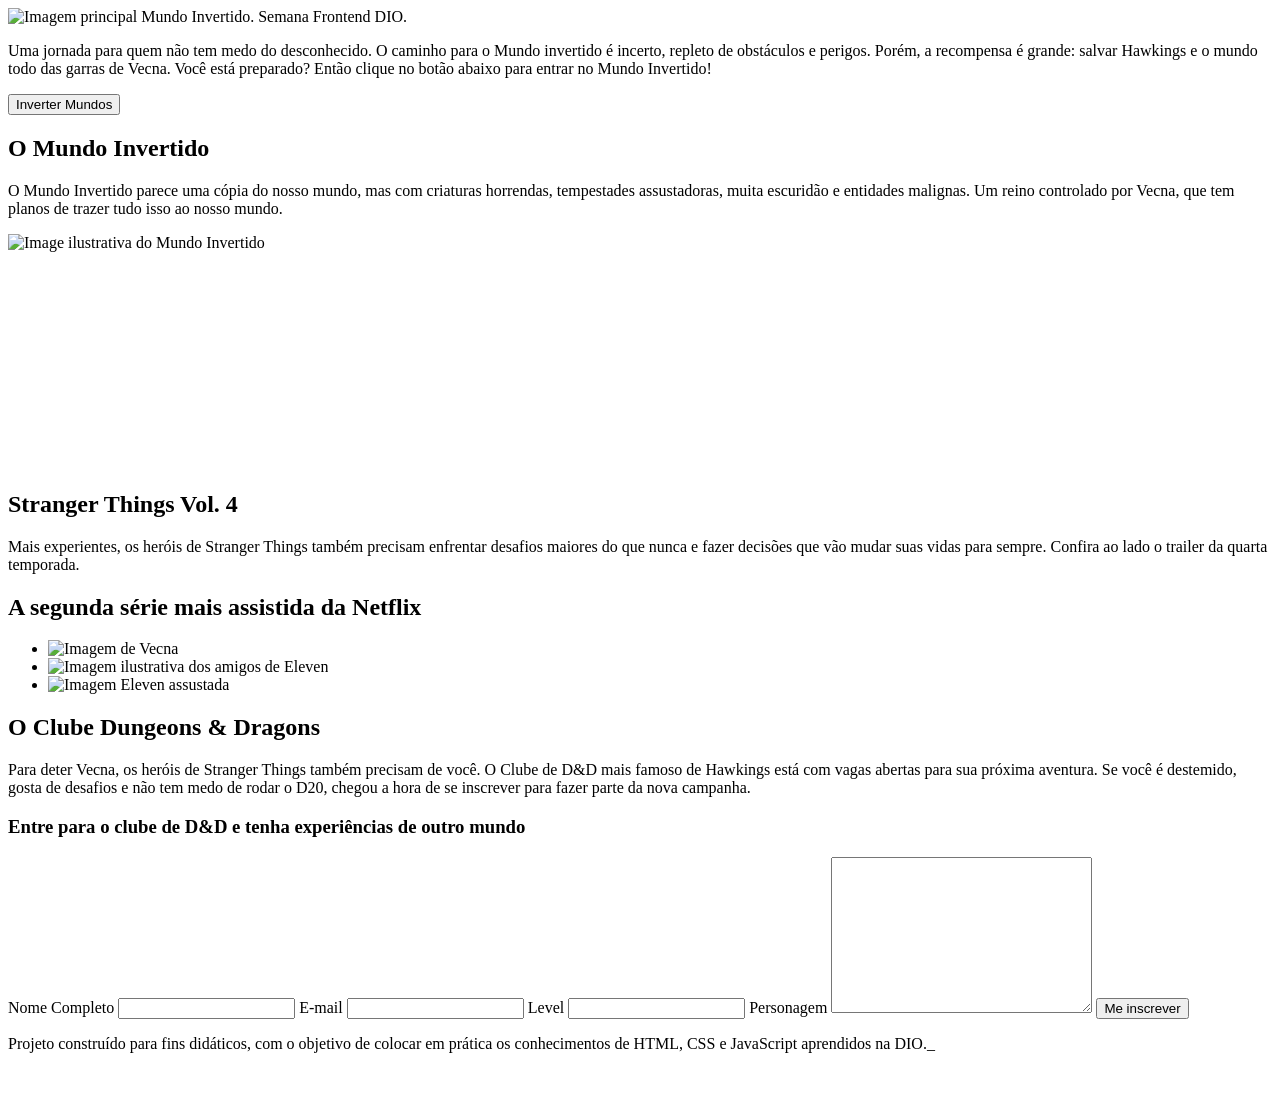
==== index.html @ d37d4a2c "Rename index (1).html to index.html" ====
<!DOCTYPE html>
<html lang="pt-br">
  <head>
    <meta charset="UTF-8" />
    <meta http-equiv="X-UA-Compatible" content="IE=edge" />
    <meta name="viewport" content="width=device-width, initial-scale=1.0" />
    <title>Mundo Invertido | Semana Front-end</title>
    <link rel="preconnect" href="https://fonts.googleapis.com">
  <link rel="preconnect" href="https://fonts.gstatic.com" crossorigin>
  <link href="https://fonts.googleapis.com/css2?family=Archivo:ital,wght@0,100..900;1,100..900&family=Libre+Baskerville:ital,wght@0,400;0,700;1,400&family=Qwitcher+Grypen:wght@400;700&family=Rubik+Glitch&display=swap" rel="stylesheet">

  <link rel="stylesheet" href="assets/css/styles.css" />
  </head>


  <body class="light-theme" aria-label="O site está utilizando o tema light" role="body">
    <header aria-label="Cabeçalho da página.">
      <audio id="music" autoplay>
        <source src="assets/musics/normal-world.mpeg" aria-details="Audio do site" />
      </audio>
      <div class="header-content">
        <img class="invert-element" src="assets/images/banner/logo.svg" alt="Imagem principal Mundo Invertido. Semana Frontend DIO." />
        <p class="invert-element" role="text">
          Uma jornada para quem não tem medo do desconhecido. O caminho para o
          Mundo invertido é incerto, repleto de obstáculos e perigos. Porém, a
          recompensa é grande: salvar Hawkings e o mundo todo das garras de
          Vecna. Você está preparado? Então clique no botão abaixo para entrar
          no Mundo Invertido!
        </p>
        <button id="switch-theme-button" onclick="switchTheme()">Inverter Mundos</button>
      </div>

      <div id="top-characters" class="world-characters"></div>
    </header>

    <main>
      <div id="bottom-characters" class="world-characters"></div>

      <section id="section-inverted-world" class="container">
        <div class="section-texts">
          <h1>O Mundo Invertido</h1>
          <p role="text">
            O Mundo Invertido parece uma cópia do nosso mundo, mas com criaturas
            horrendas, tempestades assustadoras, muita escuridão e entidades
            malignas. Um reino controlado por Vecna, que tem planos de trazer
            tudo isso ao nosso mundo.
          </p>
        </div>

        <img
          class="invert-element"
          src="assets/images/content/inverted-world.png"
          alt="Image ilustrativa do Mundo Invertido"
        />
      </section>

      <section id="section-stranger-things-trailer" class="container">
        <div class="video-frame" aria-hidden="true">
          <iframe
            width="460"
            height="215"
            src="https://www.youtube.com/embed/SJ9EFhQ3ANQ?controls=0"
            title="YouTube video player"
            frameborder="0"
            allow="accelerometer; autoplay; clipboard-write; encrypted-media; gyroscope; picture-in-picture"
            allowfullscreen
          ></iframe>
        </div>
        <div class="section-texts">
          <h2>Stranger Things Vol. 4</h2>
          <p role="text">
            Mais experientes, os heróis de Stranger Things também precisam
            enfrentar desafios maiores do que nunca e fazer decisões que vão
            mudar suas vidas para sempre. Confira ao lado o trailer da quarta
            temporada.
          </p>
        </div>
      </section>

      <section id="section-stranger-things-gallery">
        <div class="container section-text">
          <h2>A segunda série mais assistida da Netflix</h2>
          <ul class="gallery-container" role="gallery">
            <li class="gallery-image invert-element">
              <img src="assets/images/content/serie-image-01.png" alt="Imagem de Vecna" />
            </li>
            <li class="gallery-image invert-element">
              <img src="assets/images/content/serie-image-02.png" alt="Imagem ilustrativa dos amigos de Eleven" />
            </li>
            <li class="gallery-image invert-element">
              <img src="assets/images/content/serie-image-03.png" alt="Imagem Eleven assustada" />
            </li>
          </ul>
        </div>
      </section>

      <section id="section-form" class="container">
        <h2>O Clube Dungeons & Dragons</h2>
        <p>
          Para deter Vecna, os heróis de Stranger Things também precisam de
          você. O Clube de D&D mais famoso de Hawkings está com vagas abertas
          para sua próxima aventura. Se você é destemido, gosta de desafios e
          não tem medo de rodar o D20, chegou a hora de se inscrever para fazer
          parte da nova campanha.
        </p>

        <div class="form-content">
          <h3>Entre para o clube de D&D e tenha experiências de <span>outro mundo<span></span></h3>

          <div class="form-container">
            <form>
              <label for="name">Nome Completo</label>
              <input type="text" name="name" id="txtName">
          
              <label for="email">E-mail</label>
              <input type="email" name="email" id="txtEmail">
          
              <label for="level">Level</label>
              <input type="text" name="level" id="txtLevel">
          
              <label for="character">Personagem</label>
              <textarea name="character" cols="30" rows="10" id="txtCharacter"></textarea>
            
              <button type="button" id="btnSubscribe">Me inscrever</button>
            </form>
            
          </div>
        </div>
      </section>
    </main>

    <footer>
      <p>
        Projeto construído para fins didáticos, com o objetivo de colocar em
        prática os conhecimentos de HTML, CSS e JavaScript aprendidos na DIO._
      </p>
      <img src="assets/images/footer/logo.svg" alt="">
    </footer>
    
    <script type="module" src="assets/js/main.js"></script>
    <script>
      function switchTheme(){
        document.body.classList.toggle("dark-theme");
        document.body.classList.toggle("light-theme");
      }
    </script>
  </body>
</html>
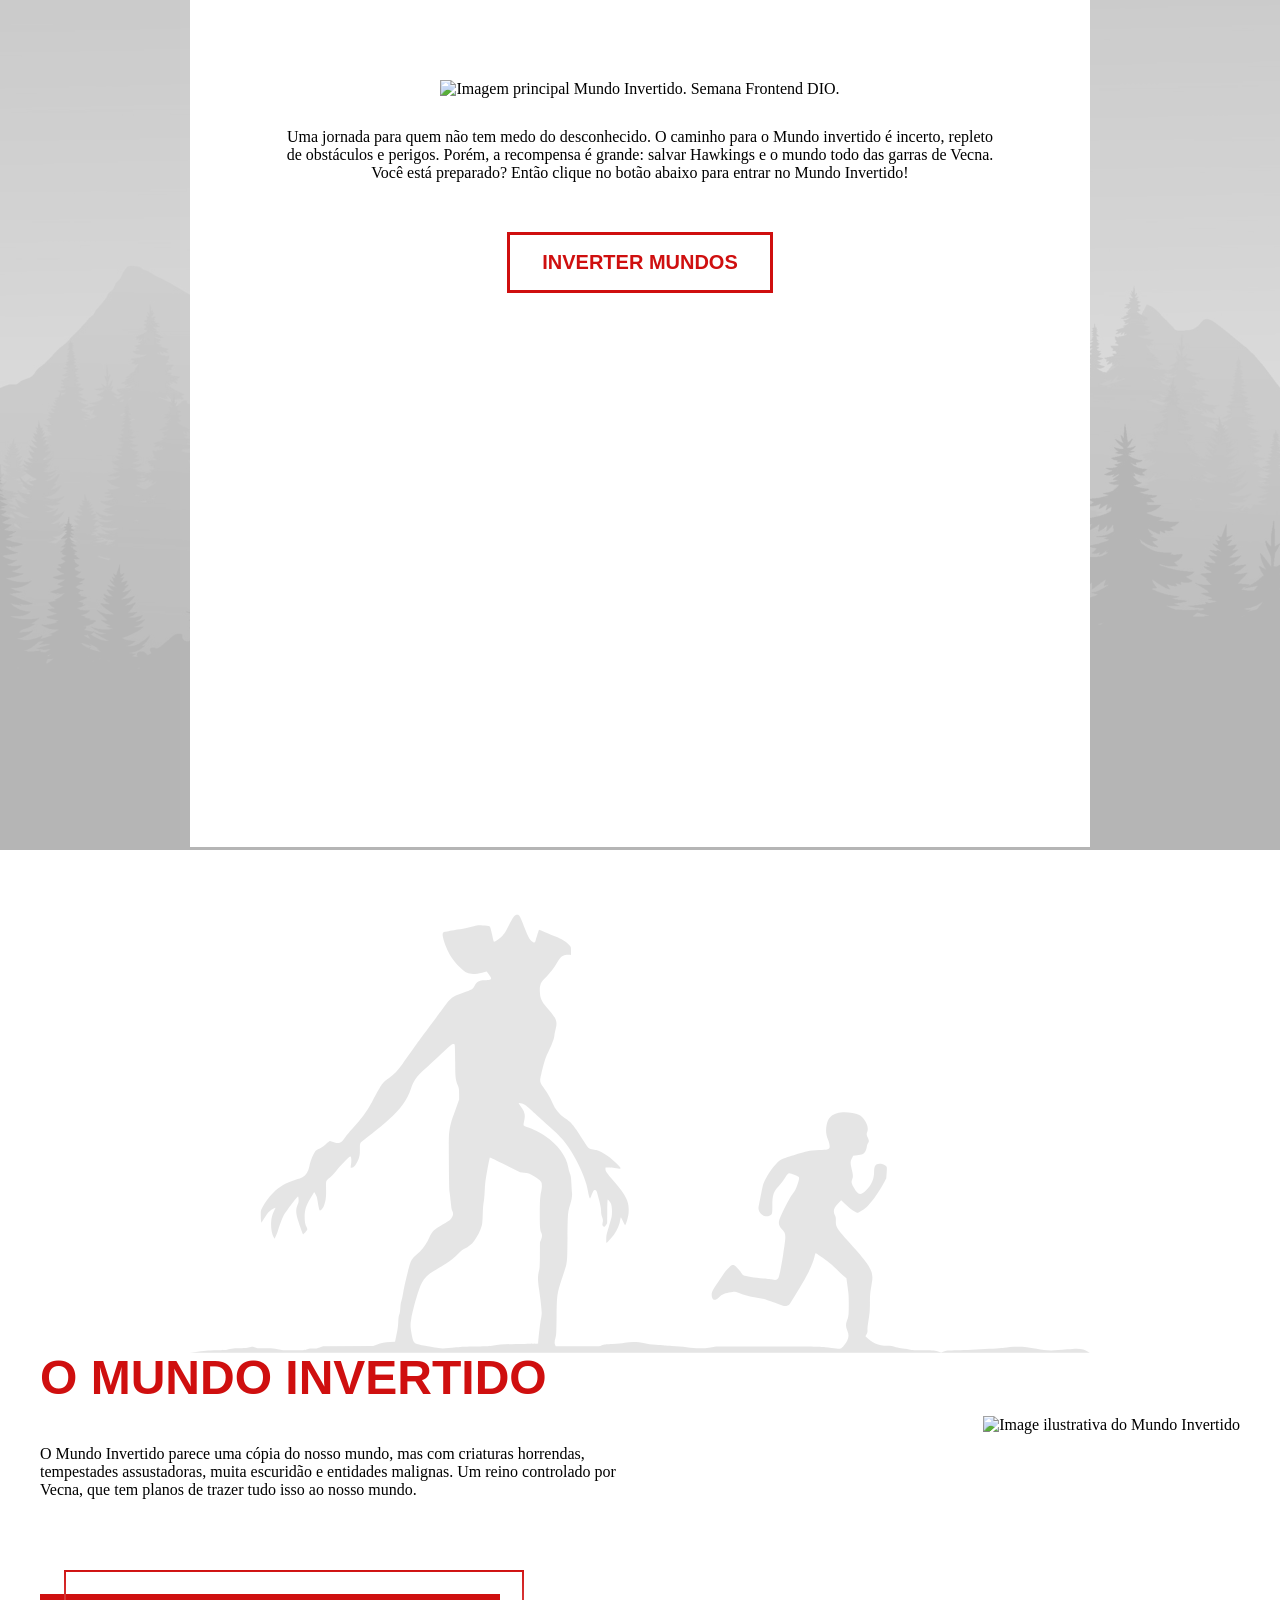
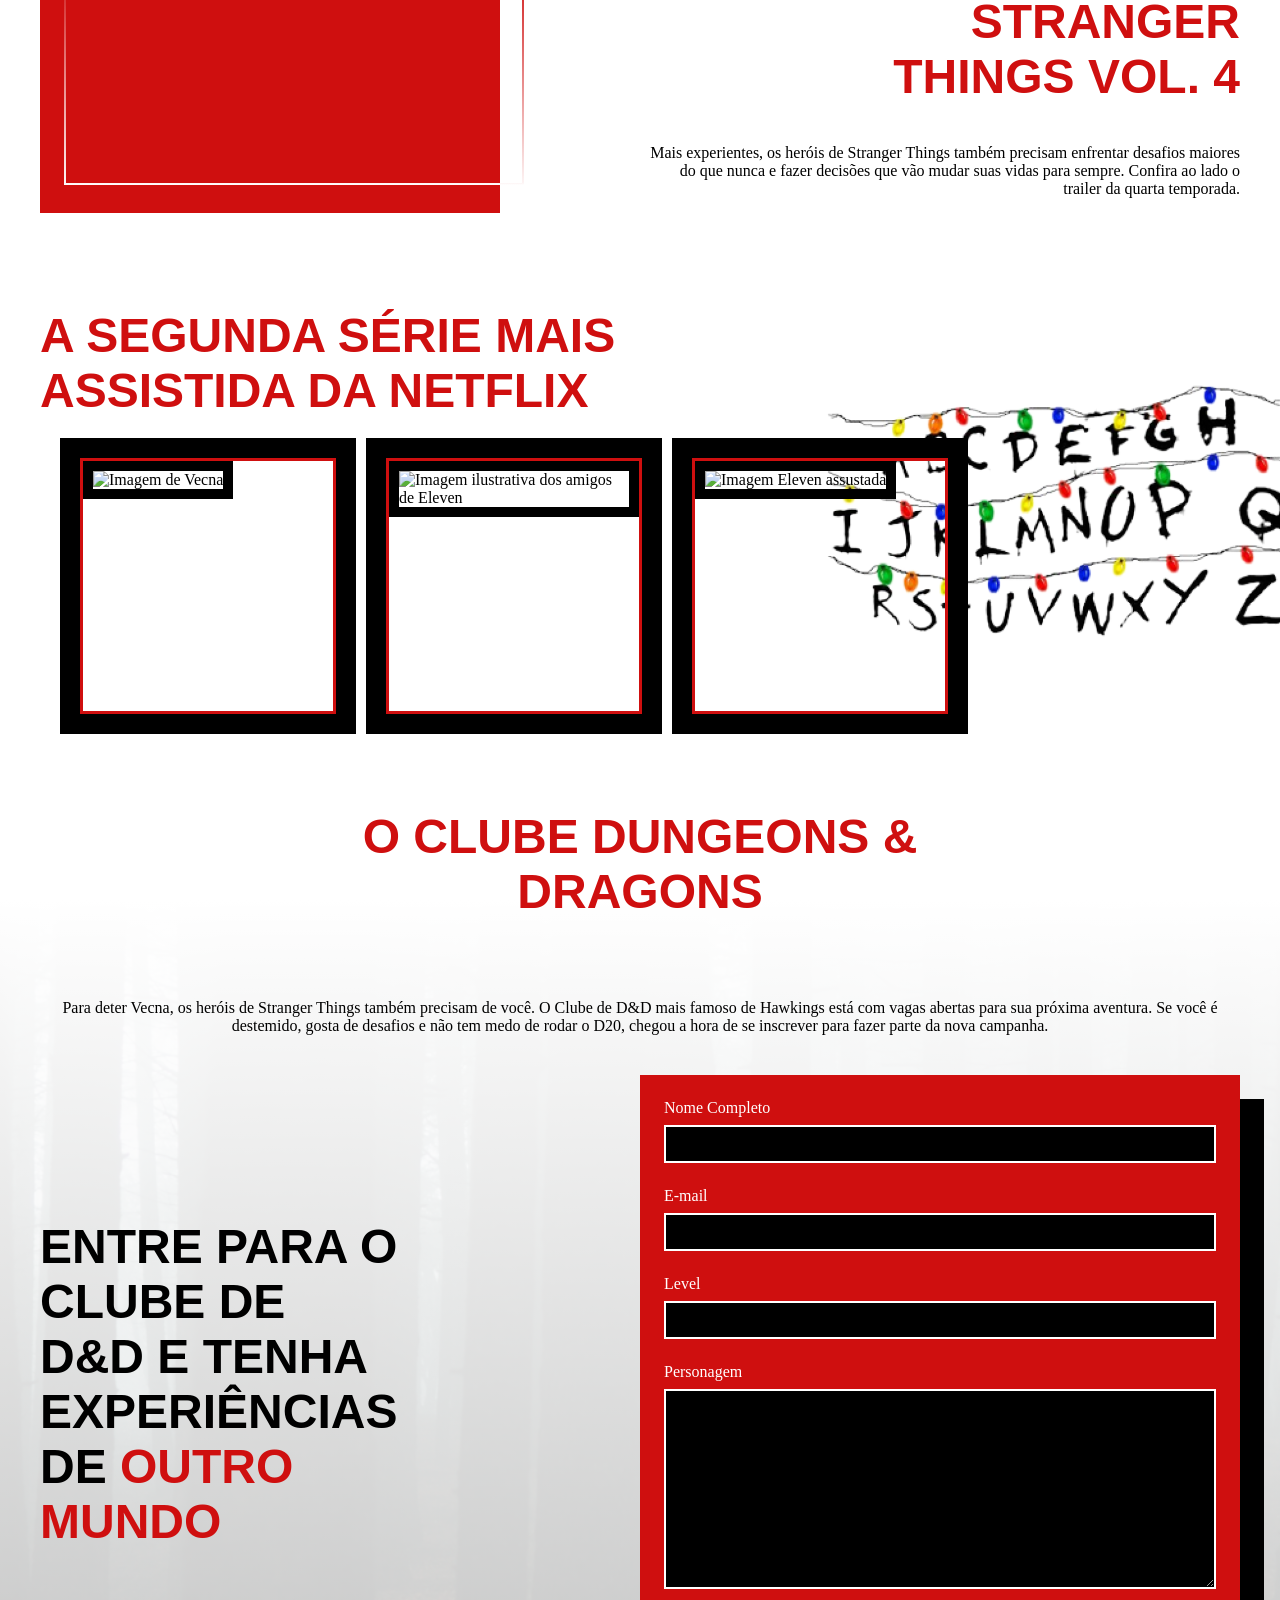
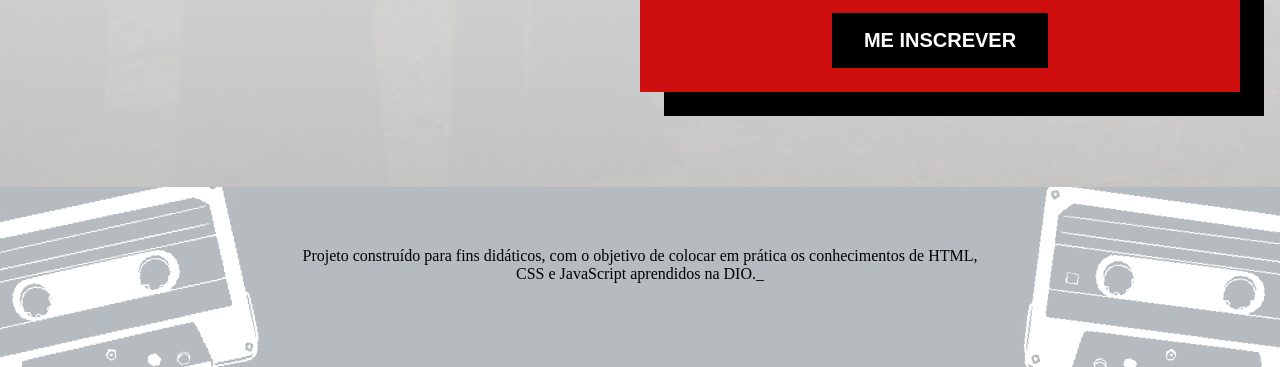
==== commit bb6250e7: "Update index.html" ====
--- a/index.html
+++ b/index.html
@@ -9,7 +9,7 @@
   <link rel="preconnect" href="https://fonts.gstatic.com" crossorigin>
   <link href="https://fonts.googleapis.com/css2?family=Archivo:ital,wght@0,100..900;1,100..900&family=Libre+Baskerville:ital,wght@0,400;0,700;1,400&family=Qwitcher+Grypen:wght@400;700&family=Rubik+Glitch&display=swap" rel="stylesheet">
 
-  <link rel="stylesheet" href="assets/css/styles.css" />
+  <link rel="stylesheet" href="semana-frontend-mundo-invertido/assets/css/styles.css" />
   </head>
 
 
--- a/semana-frontend-mundo-invertido/assets/css/styles.css
+++ b/semana-frontend-mundo-invertido/assets/css/styles.css
@@ -0,0 +1,392 @@
+:root {
+    --primary-color: #cf0f0f;
+    --primary-color-contrast: #ffffff;
+    --field-background-color: #000;
+  }
+  
+  .light-theme {
+    --page-background: linear-gradient(
+      180deg,
+      #ffffff 0%,
+      #ffffff 65%,
+      rgba(255, 255, 255, 0.75) 100%
+    );
+    --header-background-color: #e3e3e3;
+    --highlight-color: #000000;
+    --featured-font-family: "Archivo", sans-serif;
+    --character-top-image-src: url("../images/characters/kids-on-the-bike.png");
+    --character-top-image-color: #ffffff;
+    --character-bottom-image-src: url("../images/characters/inverted-world-monster.svg");
+    --character-bottom-image-color: #e5e5e5;
+    --background-lamp-image: url("../images/backgrounds/lamps.png");
+    --footer-background-color: #b5bbbf;
+  }
+  
+  .dark-theme {
+    --page-background: linear-gradient(
+      180deg,
+      #050000 0%,
+      #130404 65%,
+      rgba(19, 1, 1, 0.75) 100%
+    );
+    --header-background-color: #220f0f;
+    --highlight-color: #ffffff;
+    --featured-font-family: "Rubik Glitch", sans-serif;
+    --character-bottom-image-src: url("../images/characters/kids-on-the-bike.svg");
+    --character-bottom-image-color: rgba(255, 255, 255, 0.1);
+    --character-top-image-src: url("../images/characters/inverted-world-monster.svg");
+    --character-top-image-color: #000;
+    --background-lamp-image: url("../images/backgrounds/lamps-inverted.png");
+    --footer-background-color: #000;
+  }
+
+.dark-theme button, .dark-theme h1, .dark-theme h2, .dark-theme h3{
+    letter-spacing: 5px;
+    font-weight: normal;
+}
+
+.dark-theme .invert-element{
+    transform: rotateZ(180deg) scaleX(-1);
+}
+
+  /* Generic styles */
+
+*{
+    margin: 0;
+    box-sizing: border-box;
+    transition: 1s;
+}
+
+h1,h2,h3{
+    font-family: var(--featured-font-family);
+    font-size: 3rem;
+    color:var(--primary-color);
+    text-transform: uppercase;
+    margin-bottom: 40px;
+}
+
+p{
+    color: var(--highlight-color);
+}
+
+p, input, textarea, label{
+    font-family: "Libre Baskerville", serif;
+} 
+
+button{
+    padding: 16px 32px;
+    background-color: transparent;
+    font-weight: 900;
+    font-family: var(--featured-font-family);
+    font-size: 1.25rem;
+    text-transform: uppercase;
+    cursor: pointer;
+    transition: background 1s;
+}
+
+input, textarea{
+    border: 2px solid var(--primary-color-contrast);
+    background-color: var(--field-background-color);
+    color: var(--primary-color-contrast);
+    padding: 8px;
+    margin-bottom: 24px;
+    font-size: 1rem;
+}
+
+
+label{
+    margin-bottom: 8px;
+}
+
+input:focus-visible, textarea:focus-visible{
+    outline: none;
+    border-color: #000;
+}
+
+/* header style */
+
+header{
+    background-color: var(--header-background-color);
+    min-height: 850px;
+    display: flex;
+    flex-direction: column;
+    align-items: center;
+    position: relative;
+}
+
+
+
+header::before{
+    content: "";
+    width: 100%;
+    height: 100%;
+    position: absolute;
+    background: url("../images/banner/florest.webp");
+    background-repeat: no-repeat;
+    background-size: cover;
+    background-position: center 90%;
+    filter: saturate(0);
+    opacity: 0.2;
+    z-index: 0;
+}
+
+.header-content{
+    max-width: 760px;
+    padding: 80px 20px;
+    text-align: center;
+    z-index: 2;
+}
+
+.header-content img{
+    width: 80%;
+}
+
+.header-content p{
+    margin: 30px 0 50px;
+}
+
+.header-content button{
+    border: 3px solid var(--primary-color);
+    color: var(--primary-color);
+}
+
+.header-content button:hover{
+    background-color: var(--primary-color);
+    color: var(--primary-color-contrast);
+}
+
+.world-characters{
+    width: 100%;
+    max-width: 900px;
+    position: absolute;
+}
+
+.world-characters#top-characters{
+    height: 100%;
+    background-color: var(--character-top-image-color);
+    bottom: 3px;
+
+    mask: var(--character-top-image-src) bottom / 100% contain no-repeat;
+    --webkit-mask: var(--character-top-image-src) bottom / 100% contain no-repeat;
+}
+
+.world-characters#bottom-characters{
+    height: 500px;
+    background-color: var(--character-bottom-image-color);
+    top: 3px;
+    transform: rotateZ(180deg) scale(-1);
+    position: relative;
+
+    mask: var(--character-bottom-image-src) bottom / contain no-repeat;
+    --webkit-mask: var(--character-bottom-image-src) bottom / 100% contain no-repeat;
+}
+
+/* main style */
+
+main{
+    position: relative;
+    display: flex;
+    flex-direction: column;
+    align-items: center;
+}
+
+main::before{
+    content: "";
+    width: 100%;
+    height: 100%;
+    position: absolute;
+    background: var(--page-background) no-repeat, url("../images/backgrounds/florest.png") no-repeat;
+    background-size: cover;
+    z-index: -1;
+}
+
+/* Sections styles */
+
+section{
+    display: flex;
+    justify-content: space-between;
+    margin-bottom: 95px;
+}
+
+/* sections inverted */
+
+.container{
+    max-width: 1200px;
+}
+
+#section-inverted-world{
+    align-items: center;
+}
+
+#section-inverted-world .section-texts{
+    width: 50%;
+}
+
+#section-inverted-world .section-texts h2{
+    max-width: 300px;
+}
+
+#section-stranger-things-trailer .section-texts{
+    width: 50%;
+    text-align: right;
+}
+
+#section-stranger-things-trailer .section-texts h2{
+    max-width: 425px;
+    display: inline-block;
+}
+
+#section-stranger-things-trailer .video-frame{
+    background-color: var(--primary-color);
+}
+
+#section-stranger-things-trailer .video-frame iframe{
+    position: relative;
+    bottom: 24px;
+    left: 24px;
+    border: 2px solid;
+    border-image: linear-gradient(var(--primary-color),var(--primary-color-contrast));
+    border-image-slice: 10;
+}
+
+#section-stranger-things-gallery{
+    width: 100%;
+    justify-content: center;
+    background: var(--background-lamp-image)120% / 50% no-repeat;
+}
+
+#section-stranger-things-gallery .container{
+    width: 100%;
+}
+
+#section-stranger-things-gallery .container h2{
+    width: 800px;
+}
+
+#section-stranger-things-gallery .gallery-container{
+    display: flex;
+    gap: 50px;
+}
+
+#section-stranger-things-gallery .gallery-image{
+    width: 250px;
+    height: 250px;
+    outline: 20px solid var(--highlight-color);
+    border: 3px solid var(--primary-color);
+    box-sizing: initial;
+}
+
+#section-stranger-things-gallery .gallery-image img{
+    width: 100%;
+    height: 100%;
+    object-fit: cover;
+    border: 10px solid var(--highlight-color);
+}
+
+/* section form */
+
+#section-form{
+    flex-direction: column;
+    align-items: center;
+    gap: 40px;
+    text-align: center;
+}
+
+#section-form h2{
+    width: 600px;
+}
+
+#section-form .form-content h3{
+    color: var(--highlight-color);
+    flex-basis: 30%;
+    text-align: left;
+    margin: 0;
+}
+#section-form .form-content h3 span{
+    color: var(--primary-color);
+}
+
+#section-form .form-content{
+    display: flex;
+    justify-content: space-between;
+    align-items: center;
+}
+
+#section-form .form-container{
+    flex-basis: 50%;
+    position: relative;
+}
+
+#section-form .form-container::after{
+    content: "";
+    background-color: var(--highlight-color);
+    width: 100%;
+    height: 100%;
+    position: absolute;
+    top: 24px;
+    left: 24px;
+    z-index: -1;
+}
+
+#section-form .form-container form{
+    display: flex;
+    flex-direction: column;
+    justify-content: center;
+    padding: 24px;
+    background-color: var(--primary-color);
+    color: var(--primary-color-contrast);
+    text-align: left;
+}
+
+#section-form .form-container form button{
+    border: none;
+    background-color: var(--field-background-color);
+    color: var(--primary-color-contrast);
+    max-width: 300px;
+    align-self: center;
+}
+
+#section-form .form-container form button:hover{
+    border: none;
+    background-color: var(--primary-color-contrast);
+    color: var(--field-background-color);
+    
+}
+
+/* footer styles */
+
+footer{
+    padding: 60px 0;
+    background-color: var(--footer-background-color);
+    text-align: center;
+    display: flex;
+    flex-direction: column;
+    align-items: center;
+    position: relative;
+    overflow: hidden;
+}
+
+footer p{
+    max-width: 700px;
+    margin-bottom: 24px;
+}
+
+footer::before, footer::after{
+    content: "";
+    width: 300px;
+    height: 200px;
+    background: url("../images/footer/tape.svg");
+    background-size: contain;
+    position: absolute;
+    bottom: -30px;
+}
+
+footer::before{
+    left: -50px;
+    transform: rotateZ(-10deg);
+}
+
+footer::after{
+    right: -50px;
+    transform: rotateZ(10deg);
+}
